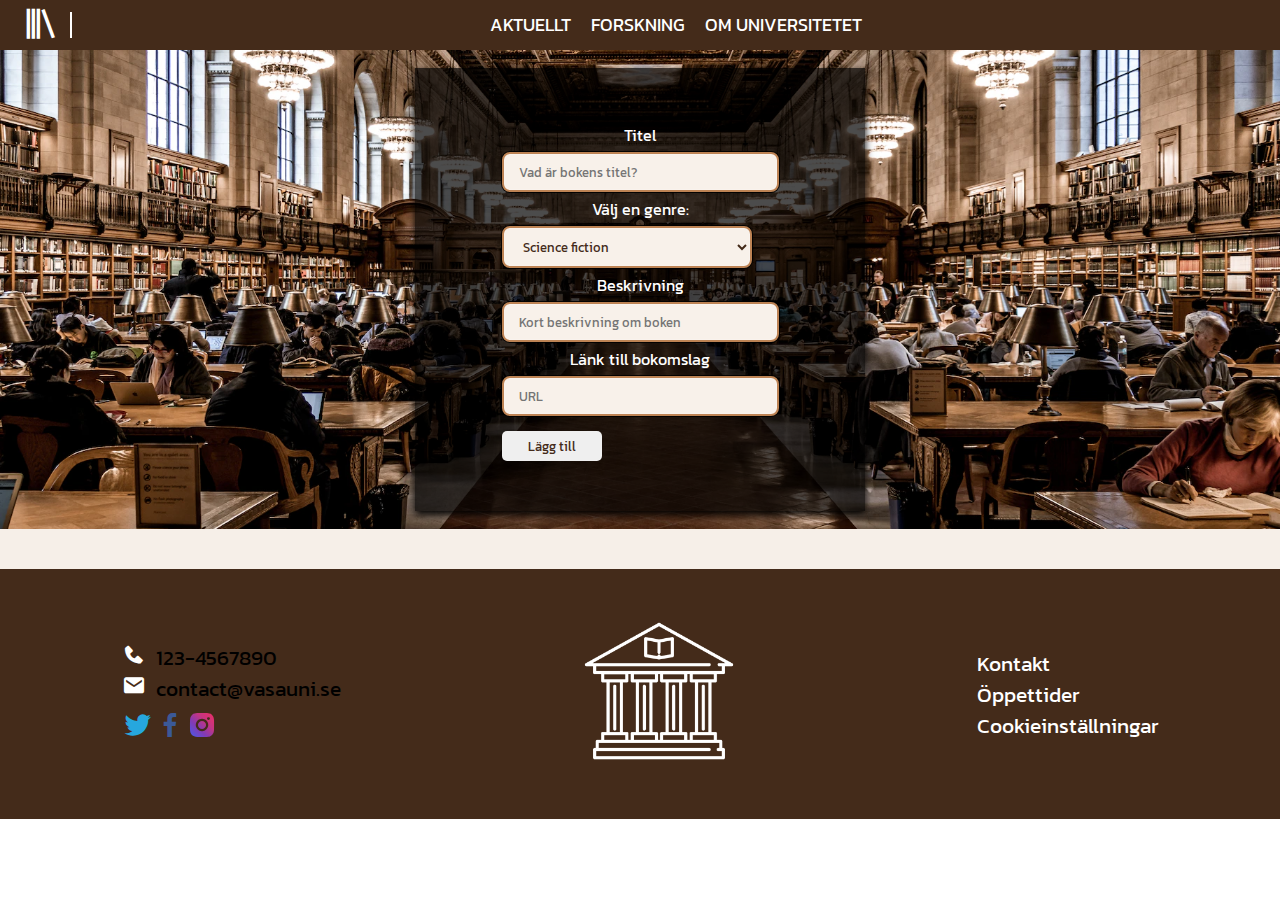
==== library.html @ 02dc8189 "form fixat igen" ====
<!DOCTYPE html>
<html lang="sv">
  <head>
    <meta charset="UTF-8" />
    <meta name="viewport" content="width=device-width, initial-scale=1.0" />
    <meta name="description" content="Ett av Sveriges största universitetsbibliotek">
    <meta name="keywords" content="bibliotek, vasa, gustav, gustav vasa, böcker, bok, student, studera">
    <meta name="author" content="SilentDevs">
    <meta name="robots" content="index, follow">
    <link
      href="https://unpkg.com/boxicons@2.1.4/css/boxicons.min.css"
      rel="stylesheet"
    />
    <link rel="stylesheet" type="text/css" href="library.css" />
    <link href="https://cdn.jsdelivr.net/npm/bootstrap@5.3.2/dist/css/bootstrap.min.css" rel="stylesheet" integrity="sha384-T3c6CoIi6uLrA9TneNEoa7RxnatzjcDSCmG1MXxSR1GAsXEV/Dwwykc2MPK8M2HN" crossorigin="anonymous">
    <script src="https://cdn.jsdelivr.net/npm/bootstrap@5.3.2/dist/js/bootstrap.bundle.min.js" integrity="sha384-C6RzsynM9kWDrMNeT87bh95OGNyZPhcTNXj1NW7RuBCsyN/o0jlpcV8Qyq46cDfL" crossorigin="anonymous"></script>

    <title>VasaUniversitet</title>

    <script src="library.js" defer></script>
  </head>
  <body>
    <header>
      <nav>
        <!---------->
        <!-- LOGO -->
        <!---------->
        <div class="logo">
          <a href="index.html"><i class="bx bx-library"></i></a>
        </div>

        <!--------------->
        <!-- NAV LINKS -->
        <!--------------->
        <ul class="nav-links">
          <li><a href="#">Aktuellt</a></li>
          <li><a href="#">Forskning</a></li>
          <li><a href="#carousel">Om Universitetet</a></li>
        </ul>

        <!----------------->
        <!-- BURGER MENU -->
        <!----------------->
        <div class="burger-menu">
          <i class="bx bx-menu"></i>
        </div>
      </nav>

       <div class="search-bar">

<!--         <div class="start-buttons">
        <button id="search">Sök</button>
        <button id="add">Lägg till</button> --> <!-- Inputfält för att skapa bok  -->
        <!-- <button>Ta bort</button> --> <!-- Ha en knapp för varje bok. -->
 <!--      </div> -->

      <div class="search-box">
        <label for="title">Sök på en titel</label>
        <input type="text" id="title" placeholder="Sök här..">
        <div id="results"></div>
        <button type="submit" id="search-button">Sök</button> 
      </div>

      <div class="add-book">
        <form>
        
        <label for="title">Titel</label>
        <input type="text" id="title" placeholder="Vad är bokens titel?">

        <label for="genre">Välj en genre:</label>
        <select name="genre" id="genre">
          <option value="1">Science fiction</option>
          <option value="2">Fantasy</option>
          <option value="3">History</option>
          <option value="3">Drama</option>
          <option value="3">Thriller</option>
          <option value="3">Comedy</option>
        </select>
        <label for="description">Beskrivning</label>
        <input type="text" id="description" placeholder="Kort beskrivning om boken">

        <label for="cover">Länk till bokomslag</label>
        <input type="url" id="cover" placeholder="URL">

       <button type="submit" id="search-button">Lägg till</button>
        
      </form>
      </div>
      
      </div>
      </div>

    </header>

    <main>
      <div class="bookList" id="bookList">

      </div>
      
    </main>

    <!-- Footer -->
    <footer>
      <div class="footer-left">
      <div class="contact-info">
        <a><i class='bx bxs-phone'></i>123-4567890</a>
        <a><i class='bx bxs-envelope'></i>contact@vasauni.se</a>
      </div>
      <div class="social-media">
        <div class="twitter">
        <a href="https://www.twitter.com"><i class='bx bxl-twitter'></i></a>
      </div>
      <div class="facebook">
        <a href="https://www.facebook.com"><i class='bx bxl-facebook'></i></a>
      </div>
      <div class="instagram">
        <a href="https://www.instagram.com"><i class='bx bxl-instagram-alt' ></i></a>
      </div>
    </div>
  </div>
  
  <div class="footer-middle">
    <img src="assets/building.png" alt="">
            
  </div>

  <div class="footer-right">
    <li><a href="">Kontakt</a></li>
    <li><a href="">Öppettider</a></li>
    <li><a href="">Cookieinställningar</a></li>        
  </div>
  
  </div>
    </footer>
  </body>
</html>
---- library.css ----
@import url("https://fonts.googleapis.com/css2?family=Kanit&display=swap");

/*--- GENERAL START ---*/

* {
  padding: 0;
  margin: 0;
  font-family: "Kanit", sans-serif;
  color: black;
}

html {
  max-width: 1700px;
  margin: auto;
}

body {
  display: grid;
  grid-template-columns: 1fr 3fr;
  grid-template-areas:
    "header header"
    "main main"
    "footer footer";
}

main {
  background-color: #f6efe8;
  grid-area: main;
  padding: 20px;
}

section {
  margin-bottom: 50px;
}

h2 {
  text-align: center;
}

h3 {
  text-align: center;
  padding: 50px;
}

/*--- GENERAL END---*/

/*--- HEADER START ---*/
header {
  background-image: url(assets/123.webp);
  background-repeat: no-repeat;
  background-position: center;
  background-size: cover;
  grid-area: header;
  /* height: 550px; */
}

/*--- NAV START---*/
nav {
  display: flex;
  justify-content: space-between;
  align-items: center;
  height: 50px;
  background-color: rgb(68, 43, 26);
  color: white;
}

nav ul {
  list-style: none;
  margin: 0;
  gap: 20px;
  width: 100%;
}

nav ul li a {
  text-decoration: none;
  text-transform: uppercase;
  font-size: 1.1em;
  color: white;
  transition: 0.15s ease-in-out;
  position: relative;
  animation: fadeIn 2s forwards;
}

nav ul li a:hover {
  color: burlywood;
}

nav ul li a::after {
  content: "";
  width: 100%;
  height: 0;
  background: burlywood;
  position: absolute;
  left: 0;
  bottom: -3px;
  transition: ease-in 0.1s;
}

nav ul li a:hover::after {
  height: 3px;
}

nav i {
  color: white;
  padding-top: 10px;
  transition: 0.15s ease-in-out;
  padding-right: 10px;
}

nav i:hover {
  color: burlywood;
  cursor: pointer;
}

.logo {
  font-size: 40px;
  padding-left: 20px;
}

.nav-links {
  display: flex;
  justify-content: center;
  padding-right: 20px;
  border-left: 2px solid white;
  padding-left: 20px;
}

.burger-menu {
  display: none;
  position: relative;
  font-size: 40px;
  padding-right: 20px;
  cursor: pointer;
}

/*--- NAV END---*/

/*--- SEARCHBAR END ---*/
.search-bar {
  color: white;
  display: flex;
  justify-content: center;
  flex-direction: column;
  margin: auto;
  margin-top: 130px;
  text-align: center;
  width: 350px;
  margin: 2vh auto;
  align-items: center;
  background-color: rgba(0, 0, 0, 0.703);
  padding: 50px;
  box-shadow: 0 4px 8px black;
}

.search-bar button {
  text-decoration: none;
  border: none;
  color: rgb(68, 43, 26);
  width: 100px;
  padding: 5px 0px;
  border-radius: 5px;
  margin-top: 15px;
  transition: 0.25s ease-in-out;
}

.search-bar button:hover {
  background-color: burlywood;
  width: 120px;
  font-weight: bold;
}

.search-bar .startbuttons {
  gap: 10px;
}

.search-box label {
  color: white;
  padding-bottom: 10px;
}

.search-box {
  display: none;
}

form{
  display: flex;
  justify-content: center;
  flex-direction: column;
}

.search-box input{
  width: 250px;
  border-radius: 8px;
  border: 2px solid rgb(189, 131, 84);
  background-color: rgb(248, 241, 234);
  color: rgb(68, 43, 26);
  box-shadow: rgba(255, 255, 255, 0.2) 0px 0px 0px 1px inset,
    rgba(0, 0, 0, 0.9) 0px 0px 0px 1px;
  padding: 8px;
  float: left;
  padding-left: 15px;
}

.add-book input, .add-book select{
  width: 250px;
  border-radius: 8px;
  border: 2px solid rgb(189, 131, 84);
  background-color: rgb(248, 241, 234);
  color: rgb(68, 43, 26);
  box-shadow: rgba(255, 255, 255, 0.2) 0px 0px 0px 1px inset,
    rgba(0, 0, 0, 0.9) 0px 0px 0px 1px;
  padding: 8px;
  float: left;
  padding-left: 15px;
}

.add-book label {
  color: white;
  margin: 5px;
}

/* form button{
  margin-top: 15px;
} */

/*--- SEARCHBAR END ---*/

/*--- HEADER END ---*/

/*--- MAIN START---*/
.main-title {
  display: flex;
  margin-left: 15px;
}

main h3 {
  color: rgb(68, 43, 26);
  text-transform: uppercase;
  font-weight: 600;
  font-size: 2rem;
  text-align: start;
  border-bottom: 2px solid black;
  padding: 0px;
  margin: 0;
  width: max-content;
}

main i {
  font-size: 2rem;
  border: 2px solid;
  margin-right: 10px;
  padding: 5px;
}

main p,
main h4 {
  color: black;
}

main p {
  padding-top: 20px;
}

.wrapper {
  display: flex;
  justify-content: center;
  flex-wrap: wrap;
  gap: 40px;
  margin-top: 20px;
}

.wrapper i {
  color: black;
  font-size: 40px;
  min-width: fit-content;
}

.card {
  text-align: center;
  transition: transform 0.25s ease-in-out;
  margin-bottom: 40px;
  margin-top: 20px;
  transition: 0.5s;
}

main .card {
  background-color: white;
  color: rgb(68, 43, 26);
  box-shadow: rgba(0, 0, 0, 0.16) 0px 1px 4px;
}

main .card p {
  color: rgb(68, 43, 26);
}

.wrapper .card {
  width: 18rem;
}

main .btn-primary,
.btn-primary:focus,
.btn-primary:active {
  background-color: rgb(117, 84, 62) !important;
  border-color: rgb(97, 76, 59) !important;
  width: 50%;
  color: rgb(255, 255, 255);
}

main .btn-primary:hover {
  background-color: rgb(92, 69, 51) !important;
  border-color: rgb(95, 74, 56) !important;
}

main .card:hover {
  transform: scale(1.03);
  box-shadow: rgba(50, 50, 93, 0.25) 0px 50px 100px -20px,
    rgba(0, 0, 0, 0.3) 0px 30px 60px -30px;
}

.card h5 {
  font-weight: bold;
}



/*--- MAIN END ---*/

/*--- FOOTER START---*/

footer {
  grid-area: footer;
  background-color: rgb(68, 43, 26);
  display: flex;
  justify-content: space-around;
  bottom: 0;
  height: 250px;
  align-items: center;
}

footer a {
  font-size: 1.3rem;
}

.footer-left {
  float: left;
}

.footer-middle img {
  width: 150px;
  margin: auto;
}

.footer-right {
  float: right;
}

.footer-right li {
  list-style: none;
  display: flex;
  font-size: 1.3rem;
}
.footer-right a {
  text-decoration: none;
  color: white;
  transition: 0.2s ease-in-out;
}
.footer-right a:hover {
  color: burlywood;
}

.contact-info {
  display: flex;
  flex-direction: column;
  text-align: start;
  padding-bottom: 5px;
}

.contact-info i,
.contact-info {
  color: white;
  font-size: 1.5rem;
}

.contact-info i {
  padding-right: 10px;
}

.social-media {
  display: flex;
}

.social-media i {
  color: white;
  font-size: 2rem;
}

.twitter i {
  color: #26a7de;
}

.twitter i:hover {
  animation: spin 1s;
}

.facebook i {
  color: #3b5998;
}

.facebook i:hover {
  animation: reverse-spin 1s;
}

.instagram i {
  background: linear-gradient(
    45deg,
    #405de6,
    #5851db,
    #833ab4,
    #c13584,
    #e1306c,
    #fd1d1d
  );
  -webkit-background-clip: text;
  background-clip: text;
  color: transparent;
}

.instagram i:hover {
  animation: spin 1s;
}

/*--- FOOTER END---*/

/*--- ANIMATIONS START ---*/
@keyframes fadeIn {
  0% {
    opacity: 0%;
  }

  100% {
    opacity: 100%;
  }
}

@keyframes arrow {
  0% {
    transform: translateX(0);
  }

  50% {
    transform: translateX(10px);
  }

  100% {
    transform: translateX(0);
  }
}

@keyframes spin {
  0% {
    transform: rotate(0deg);
  }

  100% {
    transform: rotate(360deg);
  }
}

@keyframes reverse-spin {
  0% {
    transform: rotate(360deg);
  }

  100% {
    transform: rotate(0deg);
  }
}

/*--- ANIMATIONS END ---*/

/*--- MEDIA QUERIES---*/

@media screen and (max-width: 1024px) {
  body {
    grid-template-columns: 1fr;
    grid-template-areas:
      "header"
      "aside"
      "main"
      "footer";
  }

  nav {
    display: flex;
    justify-content: space-between;
  }

  .login-container {
    padding-left: 20%;
    padding-right: 20%;
  }

  aside .btn-danger,
  .btn-danger:focus,
  .btn-danger:active {
    width: 70%;
  }

  aside .btn-danger:hover {
    width: 70%;
  }

  main .card {
    margin: 0;
  }

  .wrapper {
    gap: 1;
    margin: 0;
    margin-top: 20px;
  }

  footer a {
    font-size: 1.2rem;
  }
}

@media screen and (max-width: 768px) {
  body {
    grid-template-columns: 1fr;
    grid-template-areas:
      "header"
      "aside"
      "main"
      "footer";
  }

  .nav-links {
    display: none;
  }

  .burger-menu {
    display: block;
    padding-right: 10px;
  }

  .asidenews .card {
    padding-top: 50px;
  }

  .search-bar {
    margin: 0 auto;
    width: 100%;
    text-align: center;
    align-items: center;
    background: linear-gradient(
      180deg,
      rgba(0, 0, 0, 0.703) 80%,
      rgba(0, 0, 0, 0) 100%
    );
  }

  .search-bar h1 {
    font-size: 2.5rem;
  }

  .login-container {
    padding-left: 10%;
    padding-right: 10%;
    margin-bottom: 20px;
  }

  aside .btn-danger,
  .btn-danger:focus,
  .btn-danger:active {
    width: 80%;
  }

  aside .btn-danger:hover {
    width: 80%;
  }

  main .main-title {
    justify-content: center;
    padding: 50px;
    margin: 0;
  }

  .wrapper {
    gap: 1;
    margin: 0;
    margin-top: 20px;
  }

  main .card {
    margin: 0;
  }

  .carousel img {
    height: 350px;
  }

  .footer-middle {
    display: none;
  }
}

/*-------------------------BOOKS-------------------------------*/

.bookList {
}

.bookList span {
}

.bookList h2{
  font-size: 1rem;
  font-weight: 600;
  margin: 5px 0px 5px 0px;
}

.bookList p {
  margin-bottom: 10px;
  padding: 0;
}

.bookList span{
  background-color: rgb(157, 138, 115);
  border-radius: 5px;
  text-align: left;
  font-size: 0.8rem;
  margin: 5px;
  padding: 5px;
  height: 100px;
}

.bookList ul {
  display: flex;
  flex-wrap: wrap;
  padding: 0;
  margin: 0;
  justify-content: center;
}

.bookList li {
  text-align: center;
  display: flex;
  width: 500px;
  flex-direction: column;
  align-items: center;
  list-style: none;
  background-color: rgb(185, 164, 137);
  margin: 5px;
  padding: 10px;
  border-radius: 5px;
}

.bookList img {
  width: 300px;
  height: 400px;
  padding: 10px;
}

.search-suggestion {
  padding: 5px;
  color: white;
}

#results {
  color: white;
}

@media screen and (max-width: 500px) {
  .bookList ul {
    display: flex;
    align-items: center;
    flex-direction: column;
  }
}
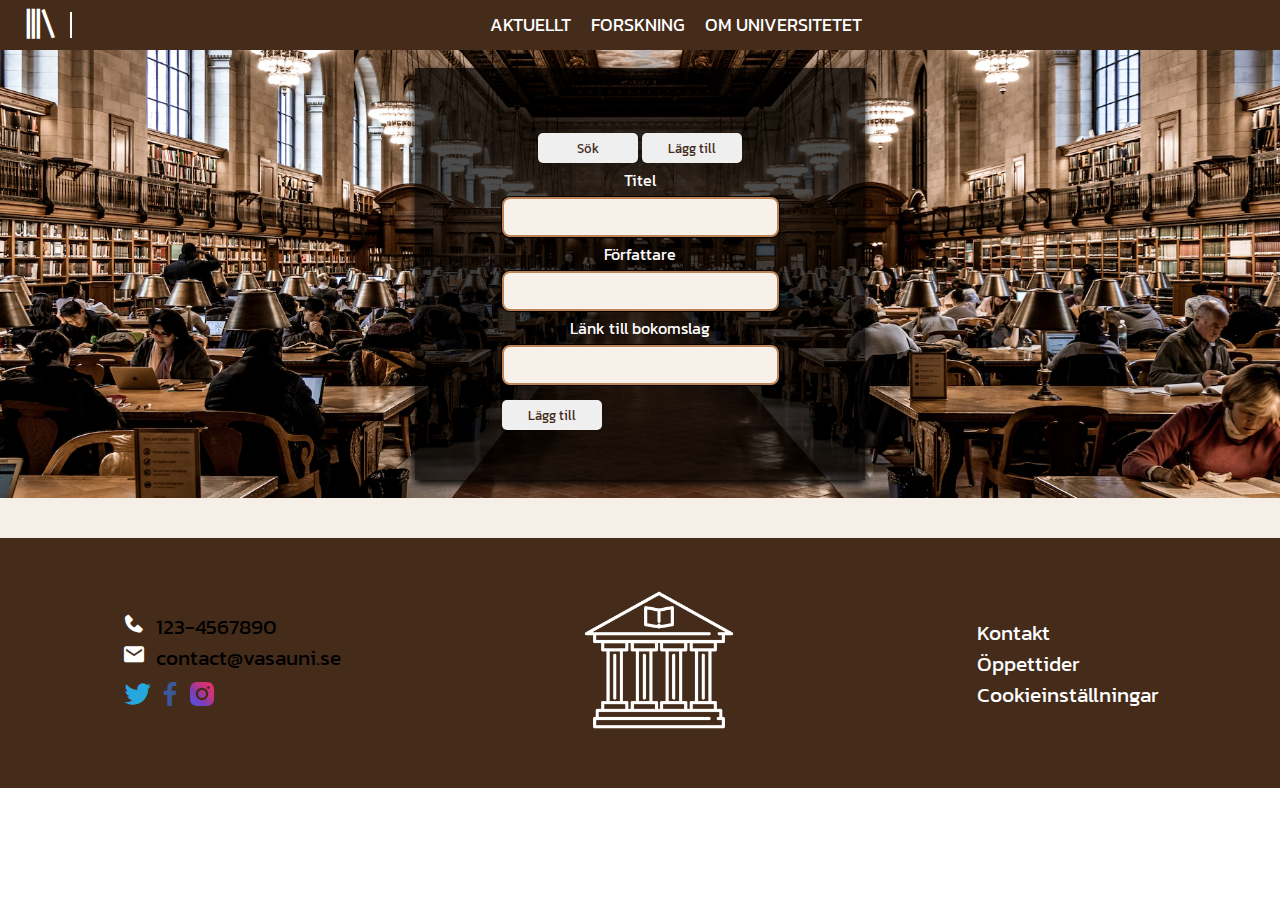
==== commit ff82d562: "Working books" ====
--- a/library.html
+++ b/library.html
@@ -48,14 +48,14 @@
 
        <div class="search-bar">
 
-<!--         <div class="start-buttons">
+        <div class="start-buttons">
         <button id="search">Sök</button>
-        <button id="add">Lägg till</button> --> <!-- Inputfält för att skapa bok  -->
+        <button id="add">Lägg till</button> <!-- Inputfält för att skapa bok  -->
         <!-- <button>Ta bort</button> --> <!-- Ha en knapp för varje bok. -->
- <!--      </div> -->
+      </div>
 
       <div class="search-box">
-        <label for="title">Sök på en titel</label>
+        <!-- <label for="title">Sök på en titel</label> -->
         <input type="text" id="title" placeholder="Sök här..">
         <div id="results"></div>
         <button type="submit" id="search-button">Sök</button> 
@@ -65,22 +65,13 @@
         <form>
         
         <label for="title">Titel</label>
-        <input type="text" id="title" placeholder="Vad är bokens titel?">
+        <input type="text" id="title">
 
-        <label for="genre">Välj en genre:</label>
-        <select name="genre" id="genre">
-          <option value="1">Science fiction</option>
-          <option value="2">Fantasy</option>
-          <option value="3">History</option>
-          <option value="3">Drama</option>
-          <option value="3">Thriller</option>
-          <option value="3">Comedy</option>
-        </select>
-        <label for="description">Beskrivning</label>
-        <input type="text" id="description" placeholder="Kort beskrivning om boken">
+        <label for="author">Författare</label>
+        <input type="text" id="author">
 
         <label for="cover">Länk till bokomslag</label>
-        <input type="url" id="cover" placeholder="URL">
+        <input type="text" id="cover">
 
        <button type="submit" id="search-button">Lägg till</button>
         
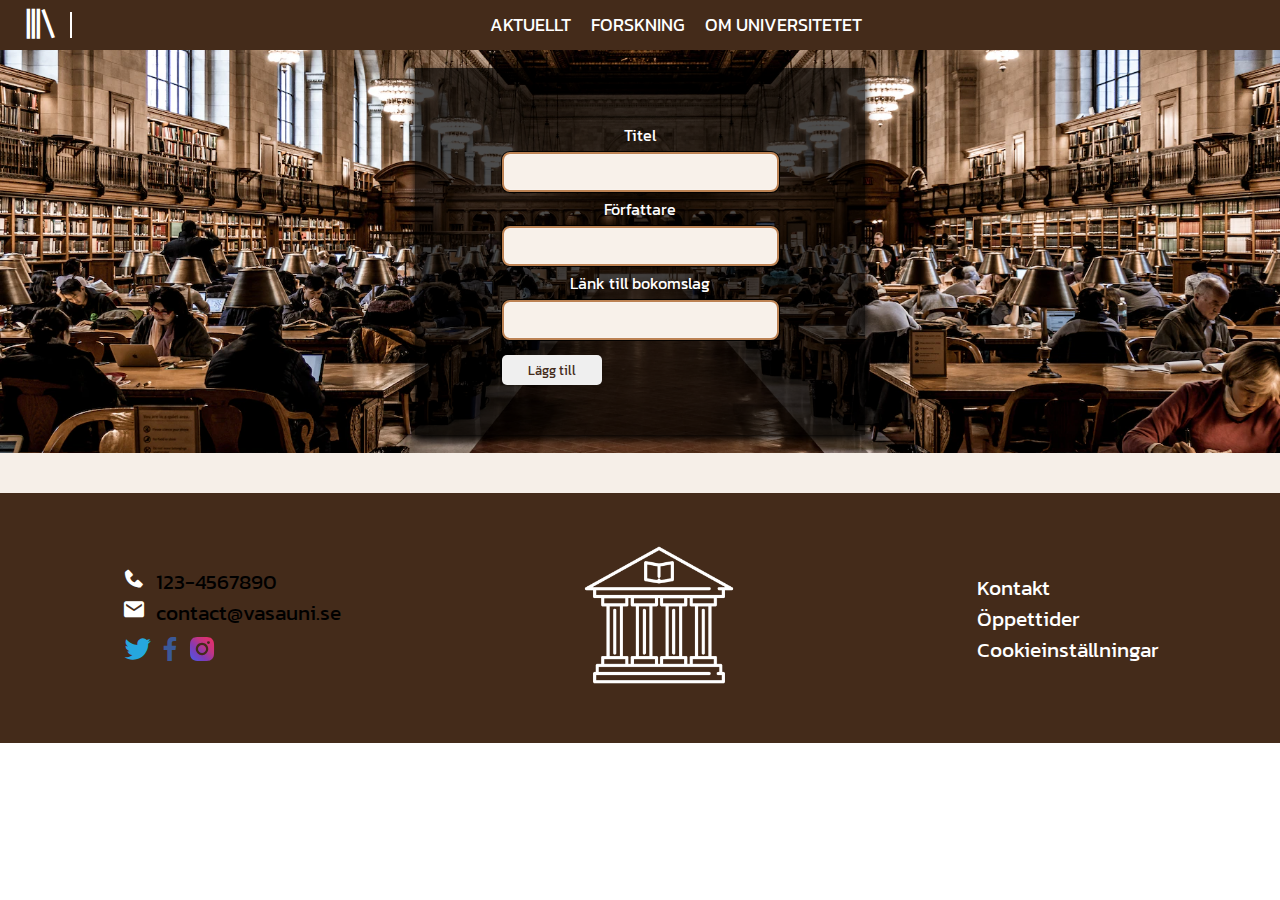
==== commit 708f90a5: "removal of search" ====
--- a/library.html
+++ b/library.html
@@ -47,39 +47,25 @@
       </nav>
 
        <div class="search-bar">
+        <div class="add-book">
+          <form>
+          
+          <label for="title">Titel</label>
+          <input type="text" id="title">
 
-        <div class="start-buttons">
-        <button id="search">Sök</button>
-        <button id="add">Lägg till</button> <!-- Inputfält för att skapa bok  -->
-        <!-- <button>Ta bort</button> --> <!-- Ha en knapp för varje bok. -->
-      </div>
+          <label for="author">Författare</label>
+          <input type="text" id="author">
 
-      <div class="search-box">
-        <!-- <label for="title">Sök på en titel</label> -->
-        <input type="text" id="title" placeholder="Sök här..">
-        <div id="results"></div>
-        <button type="submit" id="search-button">Sök</button> 
-      </div>
+          <label for="cover">Länk till bokomslag</label>
+          <input type="text" id="cover">
 
-      <div class="add-book">
-        <form>
-        
-        <label for="title">Titel</label>
-        <input type="text" id="title">
-
-        <label for="author">Författare</label>
-        <input type="text" id="author">
-
-        <label for="cover">Länk till bokomslag</label>
-        <input type="text" id="cover">
-
-       <button type="submit" id="search-button">Lägg till</button>
-        
-      </form>
+        <button type="submit" id="search-button">Lägg till</button>
+          
+        </form>
       </div>
       
       </div>
-      </div>
+     
 
     </header>
 
--- a/library.css
+++ b/library.css
@@ -182,13 +182,13 @@
   display: none;
 }
 
-form{
+form {
   display: flex;
   justify-content: center;
   flex-direction: column;
 }
 
-.search-box input{
+.search-box input {
   width: 250px;
   border-radius: 8px;
   border: 2px solid rgb(189, 131, 84);
@@ -201,7 +201,8 @@
   padding-left: 15px;
 }
 
-.add-book input, .add-book select{
+.add-book input,
+.add-book select {
   width: 250px;
   border-radius: 8px;
   border: 2px solid rgb(189, 131, 84);
@@ -320,8 +321,6 @@
 .card h5 {
   font-weight: bold;
 }
-
-
 
 /*--- MAIN END ---*/
 
@@ -613,7 +612,7 @@
 .bookList span {
 }
 
-.bookList h2{
+.bookList h2 {
   font-size: 1rem;
   font-weight: 600;
   margin: 5px 0px 5px 0px;
@@ -624,7 +623,7 @@
   padding: 0;
 }
 
-.bookList span{
+.bookList span {
   background-color: rgb(157, 138, 115);
   border-radius: 5px;
   text-align: left;
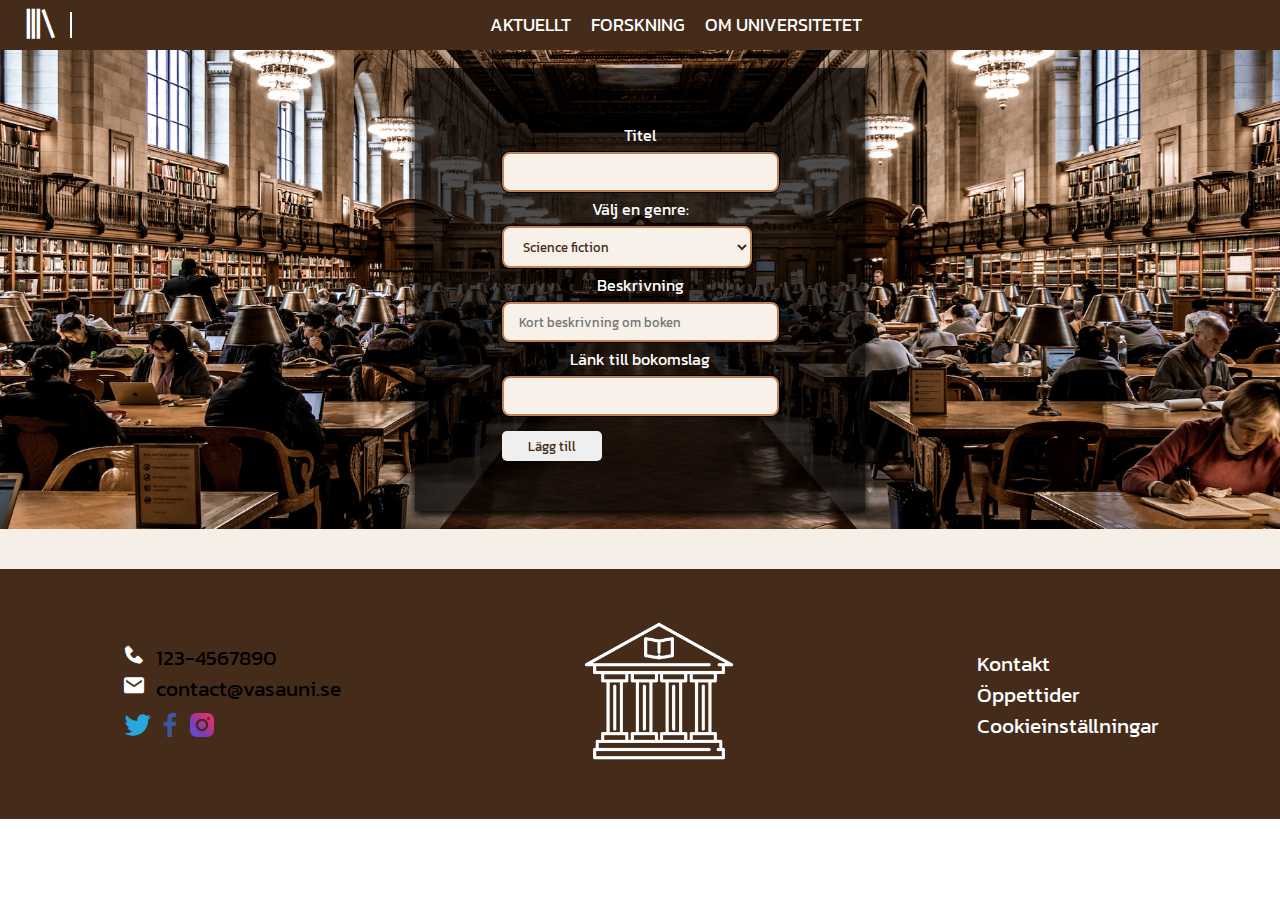
==== commit 2318e206: "fixat lägg till formen" ====
--- a/library.html
+++ b/library.html
@@ -47,22 +47,32 @@
       </nav>
 
        <div class="search-bar">
+
         <div class="add-book">
           <form>
           
           <label for="title">Titel</label>
           <input type="text" id="title">
-
-          <label for="author">Författare</label>
-          <input type="text" id="author">
-
+  
+          <label for="genre">Välj en genre:</label>
+          <select name="genre" id="genre">
+            <option value="1">Science fiction</option>
+            <option value="2">Fantasy</option>
+            <option value="3">History</option>
+            <option value="3">Drama</option>
+            <option value="3">Thriller</option>
+            <option value="3">Comedy</option>
+          </select>
+          <label for="description">Beskrivning</label>
+          <input type="text" id="description" placeholder="Kort beskrivning om boken">
+  
           <label for="cover">Länk till bokomslag</label>
           <input type="text" id="cover">
-
-        <button type="submit" id="search-button">Lägg till</button>
+  
+         <button type="submit" id="search-button">Lägg till</button>
           
         </form>
-      </div>
+        </div>
       
       </div>
      
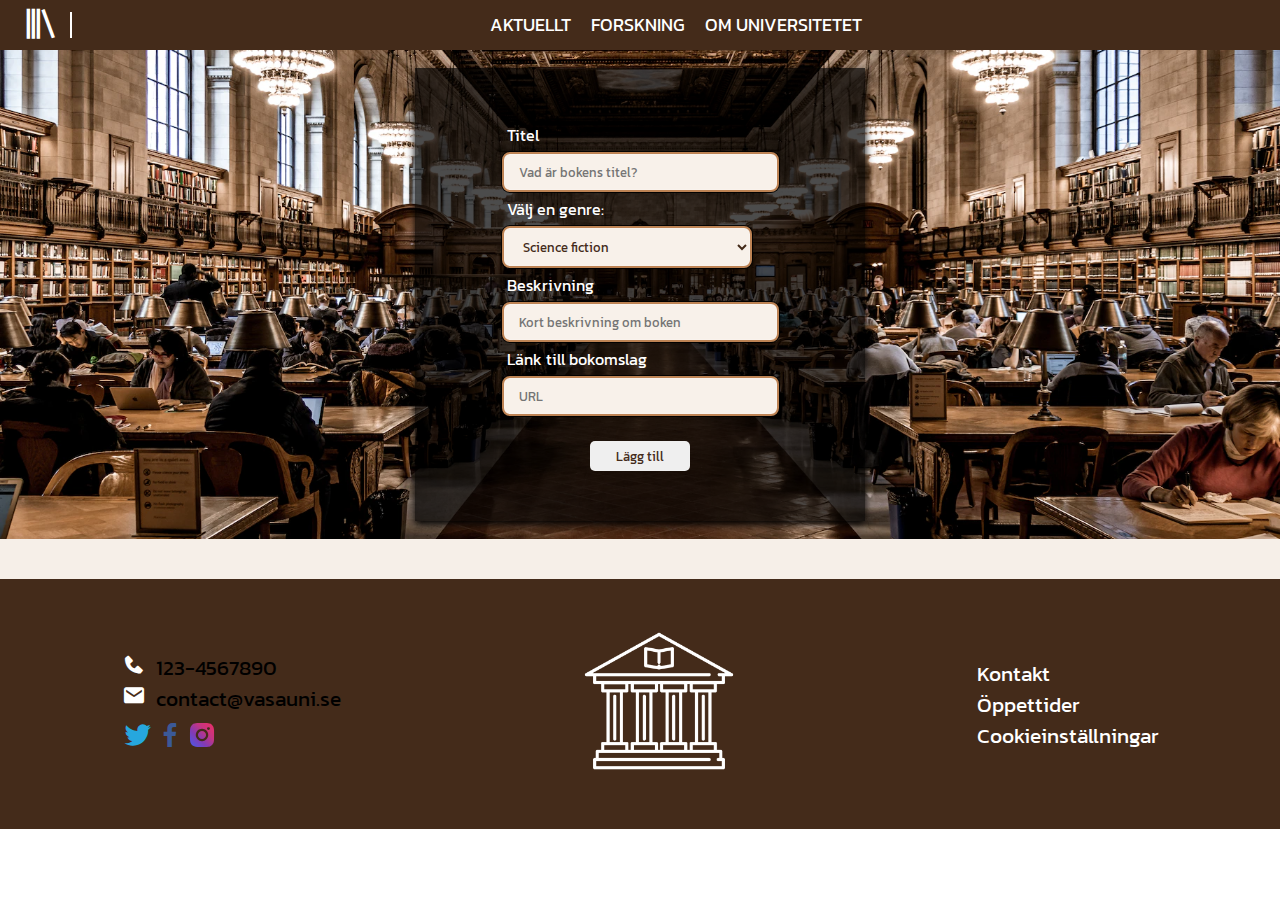
==== commit ef0feee7: "Har fixat till CSS och lagt till placeholders i add book formen." ====
--- a/library.html
+++ b/library.html
@@ -52,22 +52,22 @@
           <form>
           
           <label for="title">Titel</label>
-          <input type="text" id="title">
+          <input type="text" id="title" placeholder="Vad är bokens titel?">
   
           <label for="genre">Välj en genre:</label>
-          <select name="genre" id="genre">
+          <select name="genre" id="genre" >
             <option value="1">Science fiction</option>
             <option value="2">Fantasy</option>
             <option value="3">History</option>
-            <option value="3">Drama</option>
-            <option value="3">Thriller</option>
-            <option value="3">Comedy</option>
+            <option value="4">Drama</option>
+            <option value="5">Thriller</option>
+            <option value="6">Comedy</option>
           </select>
           <label for="description">Beskrivning</label>
           <input type="text" id="description" placeholder="Kort beskrivning om boken">
   
           <label for="cover">Länk till bokomslag</label>
-          <input type="text" id="cover">
+          <input type="text" id="cover" placeholder="URL">
   
          <button type="submit" id="search-button">Lägg till</button>
           
--- a/library.css
+++ b/library.css
@@ -143,7 +143,6 @@
   flex-direction: column;
   margin: auto;
   margin-top: 130px;
-  text-align: center;
   width: 350px;
   margin: 2vh auto;
   align-items: center;
@@ -159,8 +158,9 @@
   width: 100px;
   padding: 5px 0px;
   border-radius: 5px;
-  margin-top: 15px;
   transition: 0.25s ease-in-out;
+  text-align: center;
+  margin: 25px auto 0px auto;
 }
 
 .search-bar button:hover {
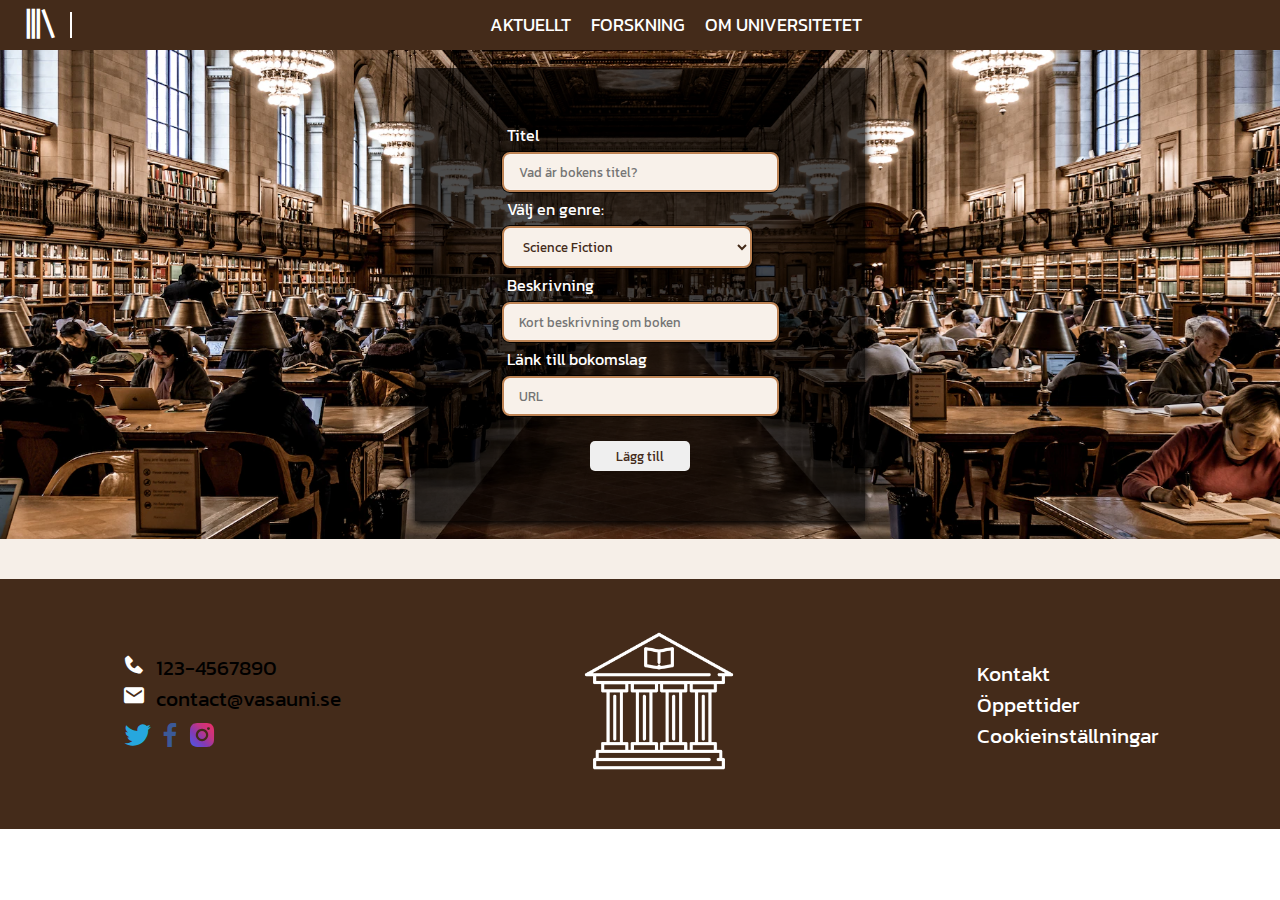
==== commit 036f50f8: "Har fixat funktionen för att lägga nya böcker på hemsidan." ====
--- a/library.html
+++ b/library.html
@@ -49,27 +49,27 @@
        <div class="search-bar">
 
         <div class="add-book">
-          <form>
+          <form id="form">
           
           <label for="title">Titel</label>
           <input type="text" id="title" placeholder="Vad är bokens titel?">
   
           <label for="genre">Välj en genre:</label>
           <select name="genre" id="genre" >
-            <option value="1">Science fiction</option>
-            <option value="2">Fantasy</option>
-            <option value="3">History</option>
-            <option value="4">Drama</option>
-            <option value="5">Thriller</option>
-            <option value="6">Comedy</option>
+            <option value="Science Fiction">Science Fiction</option>
+            <option value="Fantasy">Fantasy</option>
+            <option value="History">History</option>
+            <option value="Drama">Drama</option>
+            <option value="Thriller">Thriller</option>
+            <option value="Comedy">Comedy</option>
           </select>
           <label for="description">Beskrivning</label>
           <input type="text" id="description" placeholder="Kort beskrivning om boken">
   
           <label for="cover">Länk till bokomslag</label>
-          <input type="text" id="cover" placeholder="URL">
+          <input type="url" id="cover" placeholder="URL">
   
-         <button type="submit" id="search-button">Lägg till</button>
+         <button type="submit" id="add-button">Lägg till</button>
           
         </form>
         </div>
--- a/library.css
+++ b/library.css
@@ -609,9 +609,6 @@
 .bookList {
 }
 
-.bookList span {
-}
-
 .bookList h2 {
   font-size: 1rem;
   font-weight: 600;
@@ -626,7 +623,7 @@
 .bookList span {
   background-color: rgb(157, 138, 115);
   border-radius: 5px;
-  text-align: left;
+  text-align: center;
   font-size: 0.8rem;
   margin: 5px;
   padding: 5px;
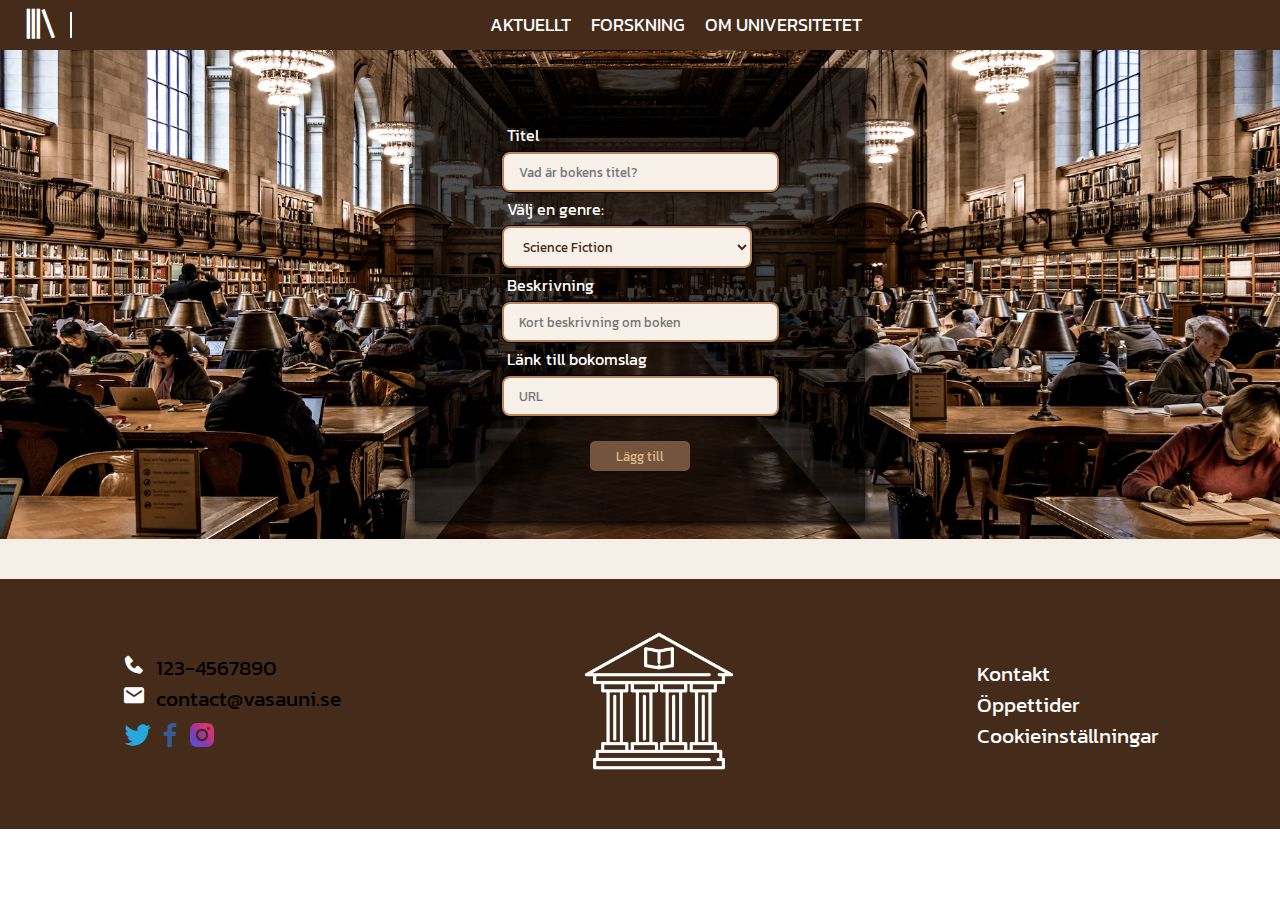
==== commit e782f150: "Har bara lagt till 2 kommentarer i HTML-filen. Har kommenterat ut height på .bookList span då det or" ====
--- a/library.html
+++ b/library.html
@@ -14,7 +14,6 @@
     <link rel="stylesheet" type="text/css" href="library.css" />
     <link href="https://cdn.jsdelivr.net/npm/bootstrap@5.3.2/dist/css/bootstrap.min.css" rel="stylesheet" integrity="sha384-T3c6CoIi6uLrA9TneNEoa7RxnatzjcDSCmG1MXxSR1GAsXEV/Dwwykc2MPK8M2HN" crossorigin="anonymous">
     <script src="https://cdn.jsdelivr.net/npm/bootstrap@5.3.2/dist/js/bootstrap.bundle.min.js" integrity="sha384-C6RzsynM9kWDrMNeT87bh95OGNyZPhcTNXj1NW7RuBCsyN/o0jlpcV8Qyq46cDfL" crossorigin="anonymous"></script>
-
     <title>VasaUniversitet</title>
 
     <script src="library.js" defer></script>
@@ -22,38 +21,36 @@
   <body>
     <header>
       <nav>
-        <!---------->
+
         <!-- LOGO -->
-        <!---------->
         <div class="logo">
           <a href="index.html"><i class="bx bx-library"></i></a>
         </div>
 
-        <!--------------->
         <!-- NAV LINKS -->
-        <!--------------->
         <ul class="nav-links">
           <li><a href="#">Aktuellt</a></li>
           <li><a href="#">Forskning</a></li>
           <li><a href="#carousel">Om Universitetet</a></li>
         </ul>
 
-        <!----------------->
         <!-- BURGER MENU -->
-        <!----------------->
         <div class="burger-menu">
           <i class="bx bx-menu"></i>
         </div>
       </nav>
 
+
+      <!-- ADD BOOK MENU -->
        <div class="search-bar">
-
         <div class="add-book">
           <form id="form">
           
+          <!-- TITLE -->
           <label for="title">Titel</label>
           <input type="text" id="title" placeholder="Vad är bokens titel?">
   
+          <!-- GENRE -->
           <label for="genre">Välj en genre:</label>
           <select name="genre" id="genre" >
             <option value="Science Fiction">Science Fiction</option>
@@ -63,12 +60,16 @@
             <option value="Thriller">Thriller</option>
             <option value="Comedy">Comedy</option>
           </select>
+
+          <!-- DESCRIPTION -->
           <label for="description">Beskrivning</label>
           <input type="text" id="description" placeholder="Kort beskrivning om boken">
   
+          <!-- COVER -->
           <label for="cover">Länk till bokomslag</label>
           <input type="url" id="cover" placeholder="URL">
   
+          <!-- ADD BUTTON -->
          <button type="submit" id="add-button">Lägg till</button>
           
         </form>
@@ -80,8 +81,9 @@
     </header>
 
     <main>
+
+      <!-- BOOKS -->
       <div class="bookList" id="bookList">
-
       </div>
       
     </main>
--- a/library.css
+++ b/library.css
@@ -51,7 +51,6 @@
   background-position: center;
   background-size: cover;
   grid-area: header;
-  /* height: 550px; */
 }
 
 /*--- NAV START---*/
@@ -135,7 +134,7 @@
 
 /*--- NAV END---*/
 
-/*--- SEARCHBAR END ---*/
+/*--- FORM START ---*/
 .search-bar {
   color: white;
   display: flex;
@@ -154,7 +153,9 @@
 .search-bar button {
   text-decoration: none;
   border: none;
-  color: rgb(68, 43, 26);
+  color: burlywood;
+  background-color: rgb(117, 84, 62);
+  border-color: rgb(97, 76, 59);
   width: 100px;
   padding: 5px 0px;
   border-radius: 5px;
@@ -164,13 +165,9 @@
 }
 
 .search-bar button:hover {
-  background-color: burlywood;
-  width: 120px;
-  font-weight: bold;
-}
-
-.search-bar .startbuttons {
-  gap: 10px;
+  background-color: rgb(92, 69, 51);
+  border-color: rgb(95, 74, 56);
+  transform: scale(1.05);
 }
 
 .search-box label {
@@ -220,106 +217,67 @@
   margin: 5px;
 }
 
-/* form button{
-  margin-top: 15px;
-} */
-
-/*--- SEARCHBAR END ---*/
+/*--- FORM END ---*/
 
 /*--- HEADER END ---*/
 
-/*--- MAIN START---*/
-.main-title {
-  display: flex;
-  margin-left: 15px;
-}
-
-main h3 {
-  color: rgb(68, 43, 26);
-  text-transform: uppercase;
+/*--- MAIN START ---*/
+
+.bookList h2 {
+  font-size: 1rem;
   font-weight: 600;
-  font-size: 2rem;
-  text-align: start;
-  border-bottom: 2px solid black;
-  padding: 0px;
+  margin: 5px 0px 5px 0px;
+}
+
+.bookList p {
+  margin-bottom: 10px;
+  padding: 0;
+}
+
+.bookList span {
+  background-color: rgb(157, 138, 115);
+  border-radius: 5px;
+  text-align: center;
+  font-size: 0.8rem;
+  margin: 5px;
+  padding: 5px;
+  /* height: 100px; <--- orsakade problem i mobilvy */
+}
+
+.bookList ul {
+  display: flex;
+  flex-wrap: wrap;
+  padding: 0;
   margin: 0;
-  width: max-content;
-}
-
-main i {
-  font-size: 2rem;
-  border: 2px solid;
-  margin-right: 10px;
+  justify-content: center;
+}
+
+.bookList li {
+  text-align: center;
+  display: flex;
+  width: 500px;
+  flex-direction: column;
+  align-items: center;
+  list-style: none;
+  background-color: rgb(185, 164, 137);
+  margin: 5px;
+  padding: 10px;
+  border-radius: 5px;
+}
+
+.bookList img {
+  width: 300px;
+  height: 400px;
+  padding: 10px;
+}
+
+.search-suggestion {
   padding: 5px;
-}
-
-main p,
-main h4 {
-  color: black;
-}
-
-main p {
-  padding-top: 20px;
-}
-
-.wrapper {
-  display: flex;
-  justify-content: center;
-  flex-wrap: wrap;
-  gap: 40px;
-  margin-top: 20px;
-}
-
-.wrapper i {
-  color: black;
-  font-size: 40px;
-  min-width: fit-content;
-}
-
-.card {
-  text-align: center;
-  transition: transform 0.25s ease-in-out;
-  margin-bottom: 40px;
-  margin-top: 20px;
-  transition: 0.5s;
-}
-
-main .card {
-  background-color: white;
-  color: rgb(68, 43, 26);
-  box-shadow: rgba(0, 0, 0, 0.16) 0px 1px 4px;
-}
-
-main .card p {
-  color: rgb(68, 43, 26);
-}
-
-.wrapper .card {
-  width: 18rem;
-}
-
-main .btn-primary,
-.btn-primary:focus,
-.btn-primary:active {
-  background-color: rgb(117, 84, 62) !important;
-  border-color: rgb(97, 76, 59) !important;
-  width: 50%;
-  color: rgb(255, 255, 255);
-}
-
-main .btn-primary:hover {
-  background-color: rgb(92, 69, 51) !important;
-  border-color: rgb(95, 74, 56) !important;
-}
-
-main .card:hover {
-  transform: scale(1.03);
-  box-shadow: rgba(50, 50, 93, 0.25) 0px 50px 100px -20px,
-    rgba(0, 0, 0, 0.3) 0px 30px 60px -30px;
-}
-
-.card h5 {
-  font-weight: bold;
+  color: white;
+}
+
+#results {
+  color: white;
 }
 
 /*--- MAIN END ---*/
@@ -602,68 +560,16 @@
   .footer-middle {
     display: none;
   }
-}
-
-/*-------------------------BOOKS-------------------------------*/
-
-.bookList {
-}
-
-.bookList h2 {
-  font-size: 1rem;
-  font-weight: 600;
-  margin: 5px 0px 5px 0px;
-}
-
-.bookList p {
-  margin-bottom: 10px;
-  padding: 0;
-}
-
-.bookList span {
-  background-color: rgb(157, 138, 115);
-  border-radius: 5px;
-  text-align: center;
-  font-size: 0.8rem;
-  margin: 5px;
-  padding: 5px;
-  height: 100px;
-}
-
-.bookList ul {
-  display: flex;
-  flex-wrap: wrap;
-  padding: 0;
-  margin: 0;
-  justify-content: center;
-}
-
-.bookList li {
-  text-align: center;
-  display: flex;
-  width: 500px;
-  flex-direction: column;
-  align-items: center;
-  list-style: none;
-  background-color: rgb(185, 164, 137);
-  margin: 5px;
-  padding: 10px;
-  border-radius: 5px;
-}
-
-.bookList img {
-  width: 300px;
-  height: 400px;
-  padding: 10px;
-}
-
-.search-suggestion {
-  padding: 5px;
-  color: white;
-}
-
-#results {
-  color: white;
+
+  .bookList ul {
+    display: flex;
+    align-items: center;
+    flex-direction: column;
+  }
+
+  .bookList li {
+    width: 80vw;
+  }
 }
 
 @media screen and (max-width: 500px) {
@@ -672,4 +578,14 @@
     align-items: center;
     flex-direction: column;
   }
-}
+
+  .bookList li {
+    width: 80vw;
+  }
+
+  .bookList img {
+    width: 200px;
+    height: 300px;
+    padding: 10px;
+  }
+}
